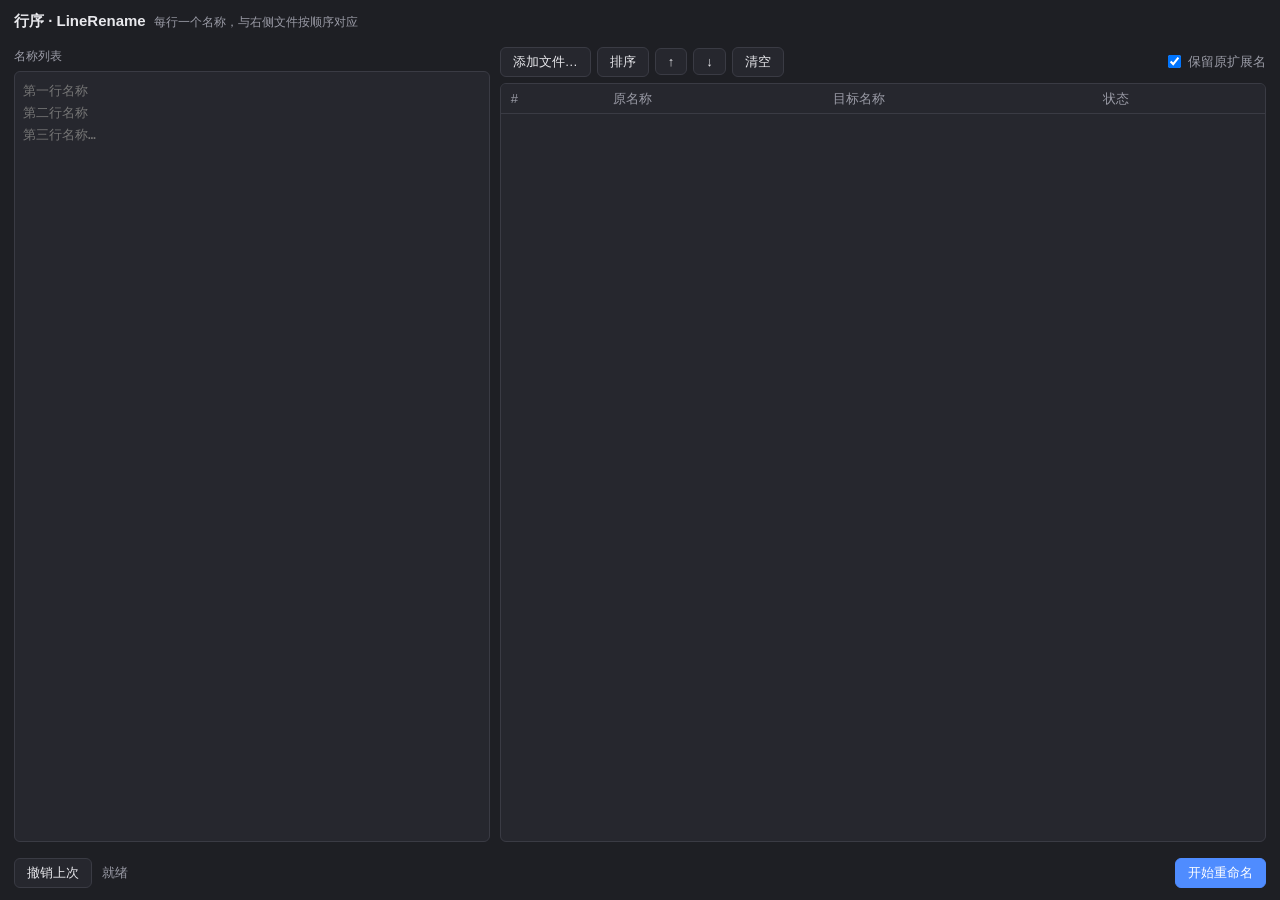
==== ui/index.html @ afd7f756 "feat: rewrite with Tauri + Rust, replacing WinUI 3 v1.x was a self-contained WinUI 3 app (~90MB EXE)" ====
<!doctype html>
<html lang="zh-CN">
<head>
<meta charset="utf-8">
<title>行序 · LineRename</title>
<style>
  :root {
    --bg: #1e1f24; --panel: #26272e; --line: #3a3b44; --fg: #e8e8ec;
    --dim: #9a9ba6; --accent: #4f8cff; --ok: #4caf7d; --warn: #e0a13e; --err: #e05e5e;
  }
  * { box-sizing: border-box; }
  html, body { height: 100%; margin: 0; }
  body {
    display: flex; flex-direction: column;
    font: 13px/1.5 "Segoe UI", "Microsoft YaHei", sans-serif;
    background: var(--bg); color: var(--fg);
    user-select: none;
  }
  header {
    padding: 10px 14px 6px; font-size: 15px; font-weight: 600;
  }
  header .sub { font-size: 12px; font-weight: 400; color: var(--dim); margin-left: 8px; }
  main { flex: 1; display: flex; gap: 10px; padding: 8px 14px; min-height: 0; }
  .left { display: flex; flex-direction: column; width: 38%; min-width: 220px; gap: 6px; }
  .left label { color: var(--dim); font-size: 12px; }
  textarea {
    flex: 1; resize: none; padding: 8px;
    background: var(--panel); color: var(--fg);
    border: 1px solid var(--line); border-radius: 6px; outline: none;
    font: 13px/1.7 Consolas, "Microsoft YaHei", monospace;
    user-select: text;
  }
  textarea:focus { border-color: var(--accent); }
  .right { flex: 1; display: flex; flex-direction: column; gap: 6px; min-width: 0; }
  .toolbar { display: flex; align-items: center; gap: 6px; flex-wrap: wrap; }
  button {
    padding: 5px 12px; border: 1px solid var(--line); border-radius: 6px;
    background: var(--panel); color: var(--fg); cursor: pointer; font-size: 13px;
  }
  button:hover { border-color: var(--accent); }
  button:disabled { opacity: .4; cursor: default; }
  button.primary { background: var(--accent); border-color: var(--accent); color: #fff; }
  .chk { display: flex; align-items: center; gap: 4px; margin-left: auto; color: var(--dim); }
  .table-wrap {
    flex: 1; overflow: auto; min-height: 0;
    border: 1px solid var(--line); border-radius: 6px; background: var(--panel);
  }
  table { width: 100%; border-collapse: collapse; }
  th, td { padding: 5px 10px; text-align: left; white-space: nowrap; }
  th { position: sticky; top: 0; background: var(--panel); color: var(--dim);
       font-weight: 500; border-bottom: 1px solid var(--line); }
  td { border-bottom: 1px solid #2e2f36; font-family: Consolas, "Microsoft YaHei", monospace; }
  tr:last-child td { border-bottom: none; }
  tbody tr { cursor: default; }
  tbody tr:hover { background: #2c2d35; }
  tbody tr.sel { background: #2f3a52; }
  td.num { color: var(--dim); width: 34px; }
  td.ready { color: var(--ok); }
  td.swap { color: var(--warn); }
  td.skip { color: var(--err); }
  footer {
    display: flex; align-items: center; gap: 10px; padding: 8px 14px 12px;
  }
  #status { flex: 1; color: var(--dim); overflow: hidden; text-overflow: ellipsis; white-space: nowrap; }
</style>
</head>
<body>
<header>行序 · LineRename<span class="sub">每行一个名称，与右侧文件按顺序对应</span></header>
<main>
  <section class="left">
    <label for="names">名称列表</label>
    <textarea id="names" spellcheck="false" placeholder="第一行名称&#10;第二行名称&#10;第三行名称…"></textarea>
  </section>
  <section class="right">
    <div class="toolbar">
      <button id="btnAdd">添加文件…</button>
      <button id="btnSort">排序</button>
      <button id="btnUp" title="上移选中项">↑</button>
      <button id="btnDown" title="下移选中项">↓</button>
      <button id="btnClear">清空</button>
      <label class="chk"><input type="checkbox" id="keepExt" checked>保留原扩展名</label>
    </div>
    <div class="table-wrap">
      <table>
        <thead><tr><th>#</th><th>原名称</th><th>目标名称</th><th>状态</th></tr></thead>
        <tbody id="rows"></tbody>
      </table>
    </div>
  </section>
</main>
<footer>
  <button id="btnUndo">撤销上次</button>
  <span id="status">就绪</span>
  <button id="btnRename" class="primary">开始重命名</button>
</footer>
<script>
const { invoke } = window.__TAURI__.core;
const $ = id => document.getElementById(id);
let rows = [];
let selected = -1;
let busy = false;

const esc = s => s.replace(/[&<>"']/g, c => ({'&':'&amp;','<':'&lt;','>':'&gt;','"':'&quot;',"'":'&#39;'}[c]));

function setStatus(t) { $('status').textContent = t; }
function setBusy(b) {
  busy = b;
  ['btnAdd','btnSort','btnUp','btnDown','btnClear','btnUndo','btnRename'].forEach(id => $(id).disabled = b);
}

async function refresh() {
  try {
    rows = await invoke('preview', { names: $('names').value, keepExt: $('keepExt').checked });
    if (selected >= rows.length) selected = rows.length - 1;
    render();
  } catch (e) { setStatus(String(e)); }
}

function render() {
  const tb = $('rows');
  tb.innerHTML = '';
  const frag = document.createDocumentFragment();
  rows.forEach(r => {
    const tr = document.createElement('tr');
    if (r.index === selected) tr.className = 'sel';
    const target = r.targetName ? esc(r.targetName) : '<span style="color:var(--dim)">—</span>';
    tr.innerHTML =
      `<td class="num">${r.index + 1}</td>` +
      `<td>${esc(r.sourceName)}${r.isDir ? ' <span style="color:var(--dim)">[目录]</span>' : ''}</td>` +
      `<td>${target}</td>` +
      `<td class="${r.statusKind}">${esc(r.statusText)}</td>`;
    tr.onclick = () => { selected = r.index; render(); };
    frag.appendChild(tr);
  });
  tb.appendChild(frag);
  const ready = rows.filter(r => r.statusKind === 'ready' || r.statusKind === 'swap').length;
  if (!busy) setStatus(rows.length ? `${rows.length} 个文件，${ready} 个待重命名` : '就绪');
}

let timer = null;
$('names').addEventListener('input', () => {
  clearTimeout(timer);
  timer = setTimeout(refresh, 200);
});
$('keepExt').addEventListener('change', refresh);

$('btnAdd').onclick = async () => {
  setBusy(true);
  try {
    const paths = await invoke('pick_files');
    if (paths.length) {
      await invoke('add_paths', { paths });
      await refresh();
    }
  } catch (e) { setStatus(String(e)); }
  setBusy(false);
};
$('btnSort').onclick = async () => { setBusy(true); try { await invoke('sort_items'); await refresh(); } catch (e) { setStatus(String(e)); } setBusy(false); };
$('btnUp').onclick = async () => { if (selected < 0) return; setBusy(true); try { await invoke('move_item', { index: selected, delta: -1 }); selected -= 1; await refresh(); } catch (e) { setStatus(String(e)); } setBusy(false); };
$('btnDown').onclick = async () => { if (selected < 0) return; setBusy(true); try { await invoke('move_item', { index: selected, delta: 1 }); selected += 1; await refresh(); } catch (e) { setStatus(String(e)); } setBusy(false); };
$('btnClear').onclick = async () => { setBusy(true); try { await invoke('clear_items'); selected = -1; await refresh(); } catch (e) { setStatus(String(e)); } setBusy(false); };

$('btnRename').onclick = async () => {
  const targets = rows.filter(r => r.statusKind === 'ready' || r.statusKind === 'swap');
  if (!targets.length) { setStatus('没有可执行的重命名'); return; }
  if (!confirm(`将把 ${targets.length} 项重命名，确认继续？`)) return;
  setBusy(true);
  try {
    const out = await invoke('rename', { names: $('names').value, keepExt: $('keepExt').checked });
    setStatus(`重命名完成：${out.moved} 项` + (out.skipped.length ? `；跳过 ${out.skipped.join('，')}` : ''));
    await refresh();
  } catch (e) { setStatus(String(e)); }
  setBusy(false);
};

$('btnUndo').onclick = async () => {
  setBusy(true);
  try {
    const msg = await invoke('undo');
    setStatus(msg);
    await refresh();
  } catch (e) { setStatus(String(e)); }
  setBusy(false);
};

window.__TAURI__.webviewWindow.getCurrentWebviewWindow().onDragDropEvent(e => {
  if (e.payload.type === 'drop' && e.payload.paths && e.payload.paths.length) {
    invoke('add_paths', { paths: e.payload.paths })
      .then(refresh)
      .catch(err => setStatus(String(err)));
  }
});

refresh();
</script>
</body>
</html>
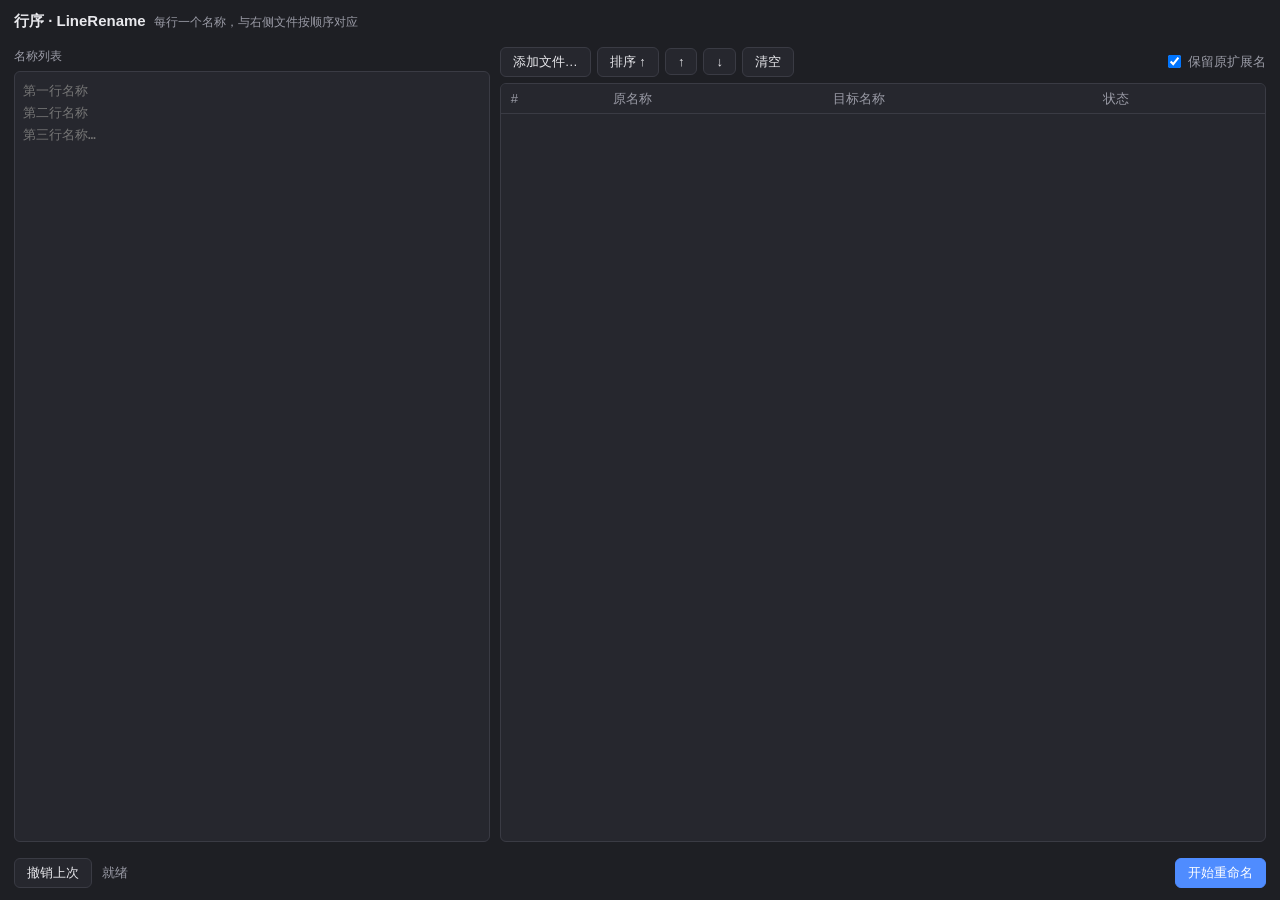
==== commit 8e6eadab: "feat: sort button toggles descending order Second click on the sort button reverses the natural orde" ====
--- a/ui/index.html
+++ b/ui/index.html
@@ -62,6 +62,16 @@
     display: flex; align-items: center; gap: 10px; padding: 8px 14px 12px;
   }
   #status { flex: 1; color: var(--dim); overflow: hidden; text-overflow: ellipsis; white-space: nowrap; }
+  body.dragging::after {
+    content: "松开鼠标，添加到列表";
+    position: fixed; inset: 0; z-index: 10;
+    display: flex; align-items: center; justify-content: center;
+    background: rgba(79, 140, 255, .14);
+    border: 2px dashed var(--accent);
+    border-radius: 8px;
+    color: var(--accent); font-size: 15px;
+    pointer-events: none;
+  }
 </style>
 </head>
 <body>
@@ -74,7 +84,7 @@
   <section class="right">
     <div class="toolbar">
       <button id="btnAdd">添加文件…</button>
-      <button id="btnSort">排序</button>
+      <button id="btnSort">排序 ↑</button>
       <button id="btnUp" title="上移选中项">↑</button>
       <button id="btnDown" title="下移选中项">↓</button>
       <button id="btnClear">清空</button>
@@ -99,6 +109,7 @@
 let rows = [];
 let selected = -1;
 let busy = false;
+let sortDesc = false;
 
 const esc = s => s.replace(/[&<>"']/g, c => ({'&':'&amp;','<':'&lt;','>':'&gt;','"':'&quot;',"'":'&#39;'}[c]));
 
@@ -155,7 +166,7 @@
   } catch (e) { setStatus(String(e)); }
   setBusy(false);
 };
-$('btnSort').onclick = async () => { setBusy(true); try { await invoke('sort_items'); await refresh(); } catch (e) { setStatus(String(e)); } setBusy(false); };
+$('btnSort').onclick = async () => { setBusy(true); try { const out = await invoke('sort_items', { descending: sortDesc }); sortDesc = !sortDesc; $('btnSort').textContent = sortDesc ? '排序 ↓' : '排序 ↑'; setStatus(out.changed ? `已按自然顺序${out.descending ? '倒' : ''}序重排（${out.changed} 项变动）` : (out.descending ? '已是自然倒序' : '已是自然顺序')); await refresh(); } catch (e) { setStatus(String(e)); } setBusy(false); };
 $('btnUp').onclick = async () => { if (selected < 0) return; setBusy(true); try { await invoke('move_item', { index: selected, delta: -1 }); selected -= 1; await refresh(); } catch (e) { setStatus(String(e)); } setBusy(false); };
 $('btnDown').onclick = async () => { if (selected < 0) return; setBusy(true); try { await invoke('move_item', { index: selected, delta: 1 }); selected += 1; await refresh(); } catch (e) { setStatus(String(e)); } setBusy(false); };
 $('btnClear').onclick = async () => { setBusy(true); try { await invoke('clear_items'); selected = -1; await refresh(); } catch (e) { setStatus(String(e)); } setBusy(false); };
@@ -184,7 +195,9 @@
 };
 
 window.__TAURI__.webviewWindow.getCurrentWebviewWindow().onDragDropEvent(e => {
-  if (e.payload.type === 'drop' && e.payload.paths && e.payload.paths.length) {
+  const t = e.payload.type;
+  document.body.classList.toggle('dragging', t === 'enter' || t === 'over');
+  if (t === 'drop' && e.payload.paths && e.payload.paths.length) {
     invoke('add_paths', { paths: e.payload.paths })
       .then(refresh)
       .catch(err => setStatus(String(err)));
